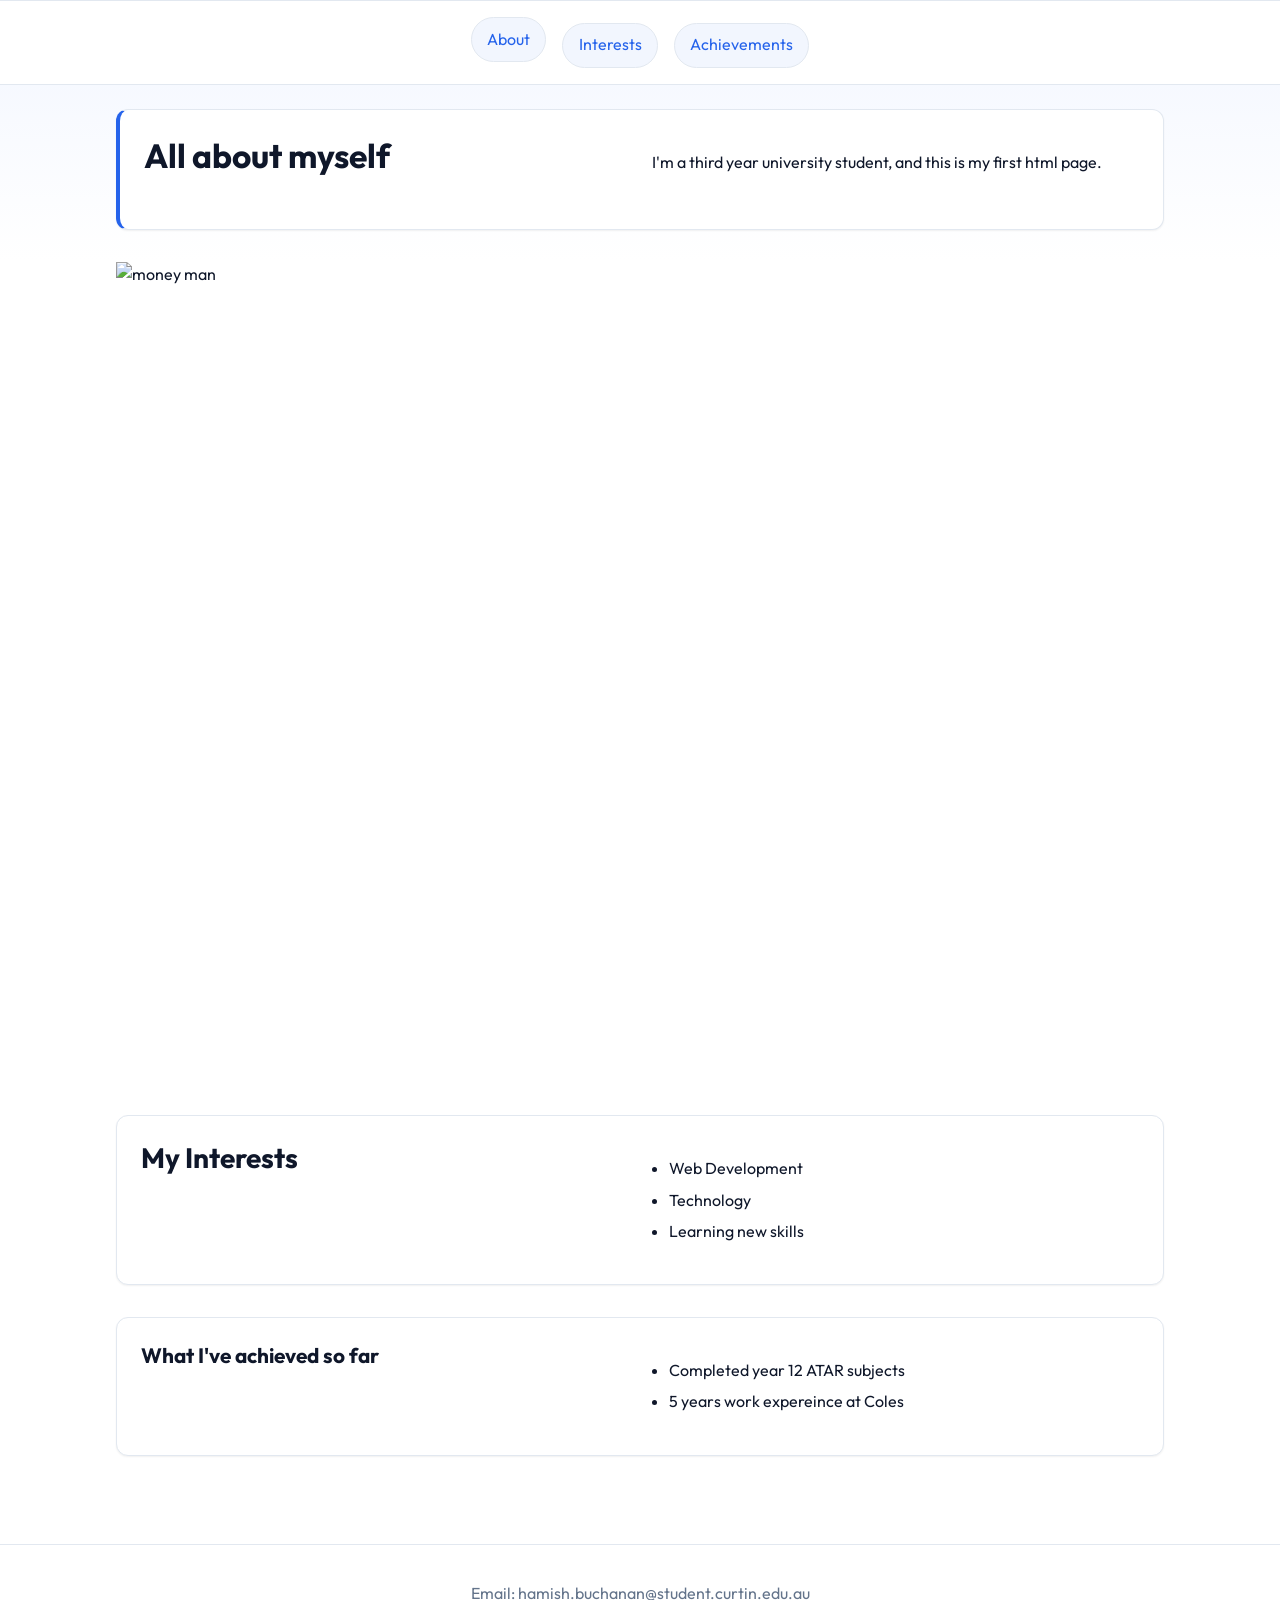
==== about.html @ 1d11b2b7 "updated index.html and about.html" ====
<!DOCTYPE html>
<html lang="en">
<head>
    <meta charset="UTF-8">
    <meta name="viewport" content="width=device-width, initial-scale=1.0">
    <title>Hamish Buchanan - 22221304</title>
    <link rel="stylesheet" href="styles.css">
</head>
<body>
    <nav>   
        <ul>
            <li><a href="#about">About</a></li>
            <li><a href="#interests">Interests</a></li>
            <li><a href="#achievements">Achievements</a></li>
        </ul>
    </nav>

    <main>
        <section id="about">
            <h1>All about myself</h1>
            <p>I'm a third year university student, and this is my first html page.</p></section>
            <img src="https://preview.redd.it/shannon-sharpe-fit-checks-taken-directly-from-source-v0-mhyx4qxo15c91.jpg?width=640&crop=smart&auto=webp&s=591228436f4d393660f82467ce7296bffcf7dfb1"
         alt="money man"
         width="640"
         height="853">
        </section>

        <section id="interests">    
            <h2>My Interests</h2>
            <ul>
                <li>Web Development</li>
                <li>Technology</li>
                <li>Learning new skills</li>
        </ul>
        </section>

        <section id="achievements">
        <h3>What I've achieved so far</h3>
        <ul>
            <li>Completed year 12 ATAR subjects</li>
            <li>5 years work expereince at Coles</li>
        </ul>
        </section>
    </main>

<footer>
    <p>Email: hamish.buchanan@student.curtin.edu.au</p>
</footer>
</body>
</html>
---- styles.css ----
/* 
  styles.css — Portfolio (Hamish Buchanan)

  Layout choice: FLEXBOX
  Reason: Your pages are mostly linear content (header, nav, stacked sections) 
  where flexible rows/columns and easy centering/gaps make Flexbox ideal. 
  Grid shines for full-page two-dimensional layouts; here Flexbox keeps the 
  code simpler while meeting the checkpoint’s layout requirement.
*/

/* =========================
   0) Web Font (cool blue vibe)
   ========================= */
@import url('https://fonts.googleapis.com/css2?family=Outfit:wght@400;600;800&display=swap');

/* =========================
   1) CSS Custom Properties
   ========================= */
:root {
  /* Color palette (cool blues) */
  --color-bg: #ffffff;
  --color-surface: #f2f6ff;     /* very light blue */
  --color-text: #0f172a;        /* slate-900 */
  --color-muted: #64748b;       /* slate-500 */
  --color-primary: #2563eb;     /* blue-600 */
  --color-primary-700: #1d4ed8; /* blue-700 */
  --color-accent: #38bdf8;      /* sky-400 */
  --color-border: #e2e8f0;      /* slate-200 */

  /* Typography */
  --font-sans: 'Outfit', system-ui, -apple-system, "Segoe UI", Roboto, "Helvetica Neue",
               Arial, "Noto Sans", "Liberation Sans", sans-serif, 
               "Apple Color Emoji", "Segoe UI Emoji";
  --font-size-base: 16px;  /* minimum 16px for readability */
  --leading: 1.6;

  /* Spacing */
  --space-1: 0.375rem; /* 6px */
  --space-2: 0.75rem;  /* 12px */
  --space-3: 1rem;     /* 16px */
  --space-4: 1.25rem;  /* 20px */
  --space-5: 1.5rem;   /* 24px */
  --space-6: 2rem;     /* 32px */
  --radius: 12px;

  /* Max widths */
  --content-narrow: 720px;
  --content-wide: 1080px;

  /* Shadow */
  --shadow-sm: 0 1px 2px rgba(2, 6, 23, 0.06);
}

/* =========================
   2) Base / Reset (mobile-first)
   ========================= */
*,
*::before,
*::after {
  box-sizing: border-box;
}

html { font-size: 100%; }

body {
  margin: 0;
  font-family: var(--font-sans);
  font-size: var(--font-size-base);
  line-height: var(--leading);
  color: var(--color-text);
  background: linear-gradient(180deg, var(--color-surface), var(--color-bg) 260px);
  -webkit-font-smoothing: antialiased;
  -moz-osx-font-smoothing: grayscale;
}

img,
svg,
video { max-width: 100%; height: auto; display: block; }

.visually-hidden {
  position: absolute !important;
  height: 1px; width: 1px;
  overflow: hidden;
  clip: rect(1px, 1px, 1px, 1px);
  white-space: nowrap;
}

/* =========================
   3) Page Shell
   ========================= */
header {
  padding: var(--space-6) var(--space-3) var(--space-4);
  text-align: center;
  background: var(--color-bg);
}

header h1 {
  margin: 0 0 var(--space-2);
  font-size: clamp(1.5rem, 4vw, 2.25rem);
  font-weight: 800;
  letter-spacing: 0.2px;
}

header p { margin: 0; color: var(--color-muted); font-size: 1rem; }

nav {
  background: var(--color-bg);
  border-top: 1px solid var(--color-border);
  border-bottom: 1px solid var(--color-border);
}

nav ul {
  list-style: none;
  margin: 0;
  padding: var(--space-2) var(--space-3);
  display: flex;
  gap: var(--space-2);
  overflow-x: auto;
}

nav li { flex: 0 0 auto; }

nav a {
  display: inline-block;
  text-decoration: none;
  color: var(--color-primary);
  padding: 0.55rem 0.95rem;
  border-radius: 999px;
  background: rgba(37, 99, 235, 0.06);
  border: 1px solid var(--color-border);
  transition: background-color 120ms ease, color 120ms ease, border-color 120ms ease, transform 100ms ease, box-shadow 120ms ease;
}

nav a:hover {
  background: rgba(37, 99, 235, 0.12);
  border-color: var(--color-primary);
}

nav a:focus {
  outline: 3px solid var(--color-accent);
  outline-offset: 2px;
}

nav a:active { transform: translateY(1px); }

main { padding: var(--space-5) var(--space-3); }

.container { max-width: var(--content-narrow); margin: 0 auto; }

section {
  margin: 0 auto var(--space-6);
  padding: var(--space-4);
  background: var(--color-bg);
  border: 1px solid var(--color-border);
  border-radius: var(--radius);
  box-shadow: var(--shadow-sm);
}

section h1,
section h2,
section h3 { margin-top: 0; line-height: 1.3; }

section h1 { font-size: clamp(1.375rem, 4.5vw, 2rem); }
section h2 { font-size: clamp(1.25rem, 4vw, 1.6rem); }
section h3 { font-size: clamp(1.125rem, 3.5vw, 1.3rem); }

section p,
section li { font-size: 1rem; }

ul { padding-left: 1.2rem; }
li + li { margin-top: 0.35rem; }

section img {
  margin-top: var(--space-3);
  border-radius: 10px;
  border: 1px solid var(--color-border);
}

footer {
  margin-top: var(--space-6);
  padding: var(--space-4) var(--space-3);
  text-align: center;
  color: var(--color-muted);
  border-top: 1px solid var(--color-border);
  background: var(--color-bg);
}

footer a { color: var(--color-primary); text-decoration: underline; }
main a { color: var(--color-primary); text-underline-offset: 2px; }
main a:hover { color: var(--color-primary-700); }

/* Page-specific tweaks */
#about { border-left: 4px solid var(--color-primary); }

/* Responsive */
@media (min-width: 768px) {
  nav ul { justify-content: center; gap: var(--space-3); padding: var(--space-3); }
  .container, main { max-width: var(--content-wide); margin-left: auto; margin-right: auto; }
  section { display: flex; flex-wrap: wrap; gap: var(--space-4); align-items: flex-start; }
  section > * { flex: 1 1 320px; min-width: 280px; }
  section img { max-height: 420px; object-fit: cover; }
}

@media (min-width: 1024px) {
  header h1 { font-size: 2.5rem; }
  section h1 { font-size: 2.1rem; }
  section h2 { font-size: 1.75rem; }
  section { padding: var(--space-5); }
}
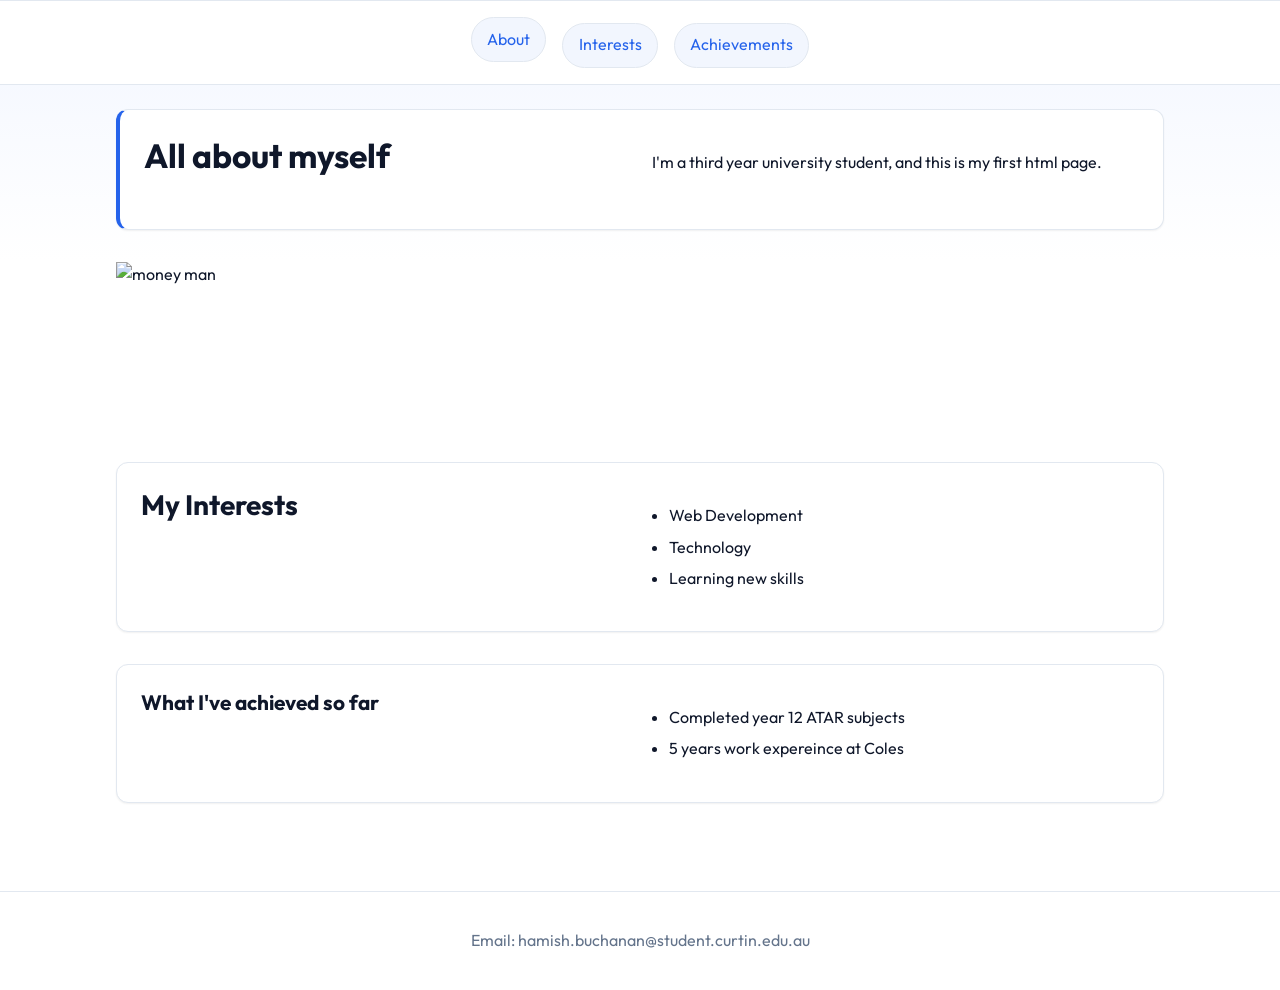
==== commit 293b7704: "updated about.html" ====
--- a/about.html
+++ b/about.html
@@ -22,7 +22,7 @@
             <img src="https://preview.redd.it/shannon-sharpe-fit-checks-taken-directly-from-source-v0-mhyx4qxo15c91.jpg?width=640&crop=smart&auto=webp&s=591228436f4d393660f82467ce7296bffcf7dfb1"
          alt="money man"
          width="640"
-         height="853">
+         height="200">
         </section>
 
         <section id="interests">    
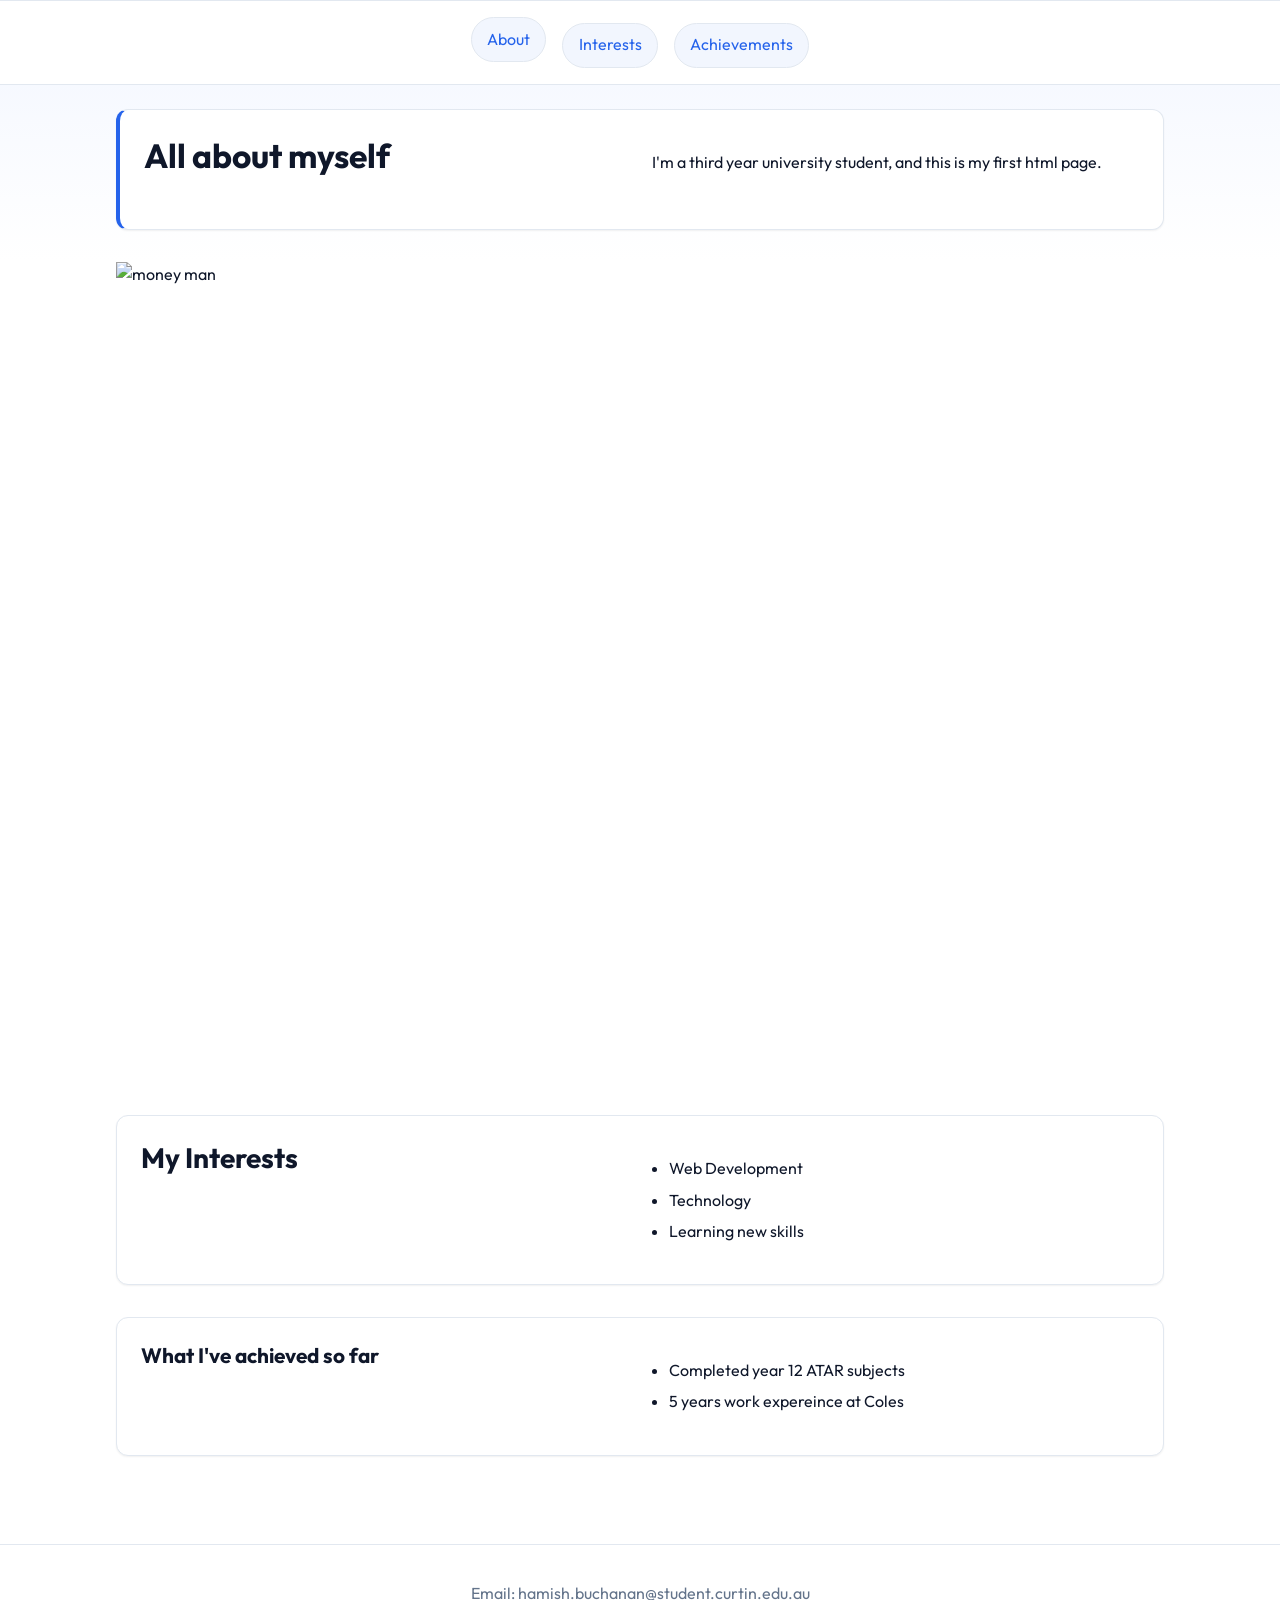
==== commit 5a8fc36b: "reverted change" ====
--- a/about.html
+++ b/about.html
@@ -22,7 +22,7 @@
             <img src="https://preview.redd.it/shannon-sharpe-fit-checks-taken-directly-from-source-v0-mhyx4qxo15c91.jpg?width=640&crop=smart&auto=webp&s=591228436f4d393660f82467ce7296bffcf7dfb1"
          alt="money man"
          width="640"
-         height="200">
+         height="853">
         </section>
 
         <section id="interests">    
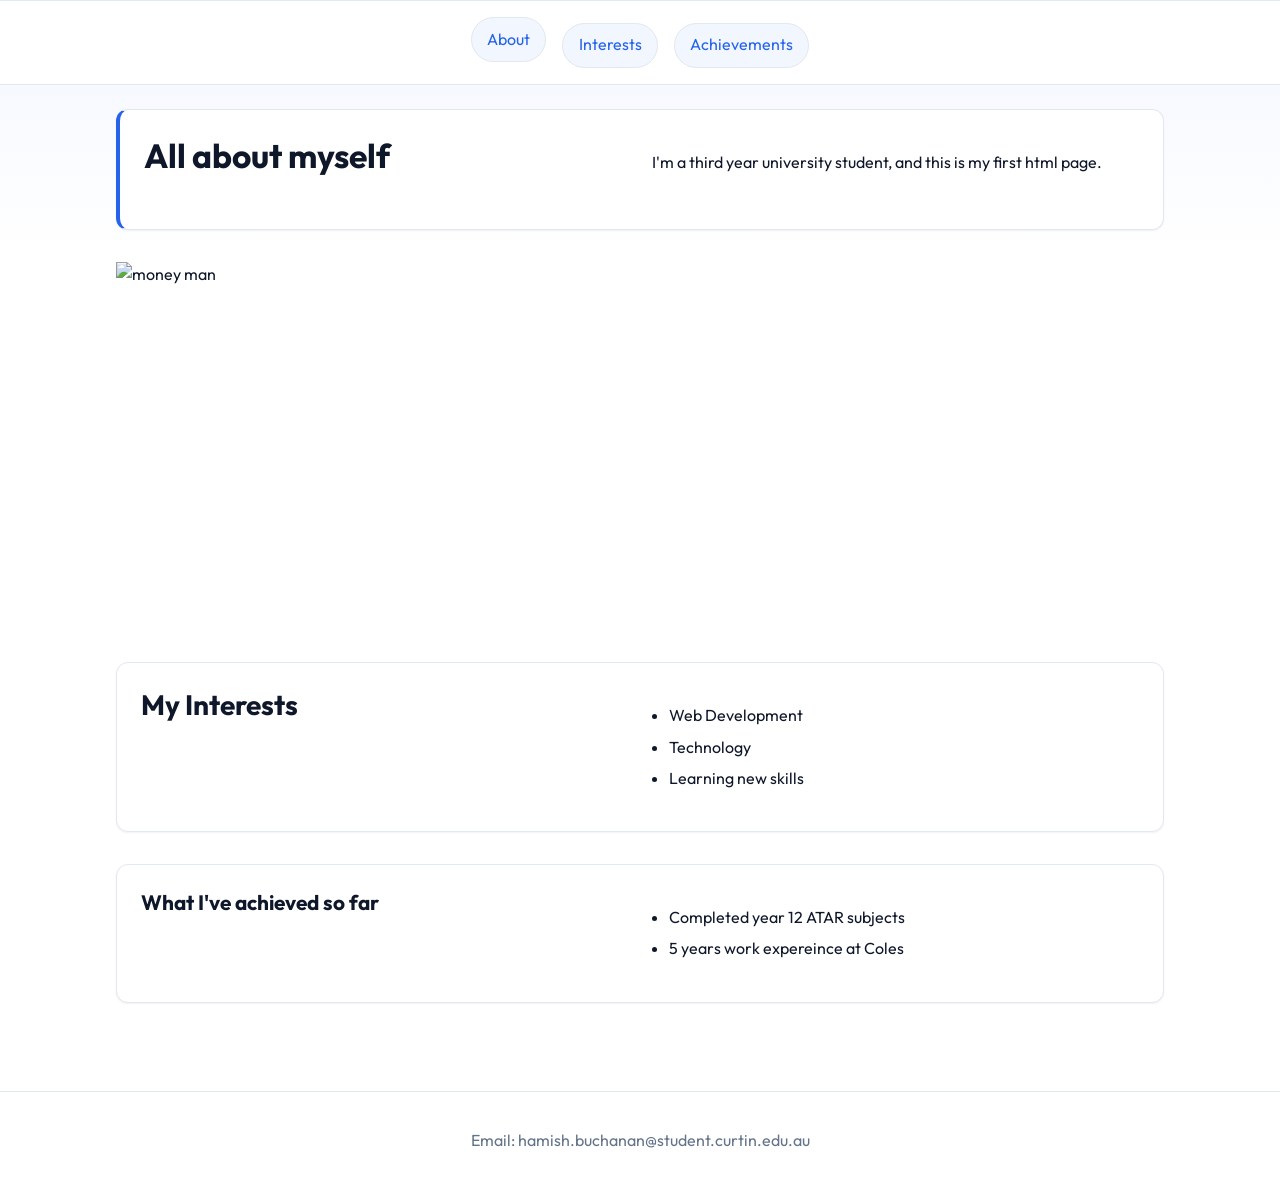
==== commit 5fdef1a3: "updates" ====
--- a/about.html
+++ b/about.html
@@ -21,6 +21,7 @@
             <p>I'm a third year university student, and this is my first html page.</p></section>
             <img src="https://preview.redd.it/shannon-sharpe-fit-checks-taken-directly-from-source-v0-mhyx4qxo15c91.jpg?width=640&crop=smart&auto=webp&s=591228436f4d393660f82467ce7296bffcf7dfb1"
          alt="money man"
+         class="desktop-image"
          width="640"
          height="853">
         </section>
--- a/styles.css
+++ b/styles.css
@@ -206,4 +206,8 @@
   section h1 { font-size: 2.1rem; }
   section h2 { font-size: 1.75rem; }
   section { padding: var(--space-5); }
-}
+  .desktop-image {
+    width: 600px;
+    height: 400px;
+  }
+}
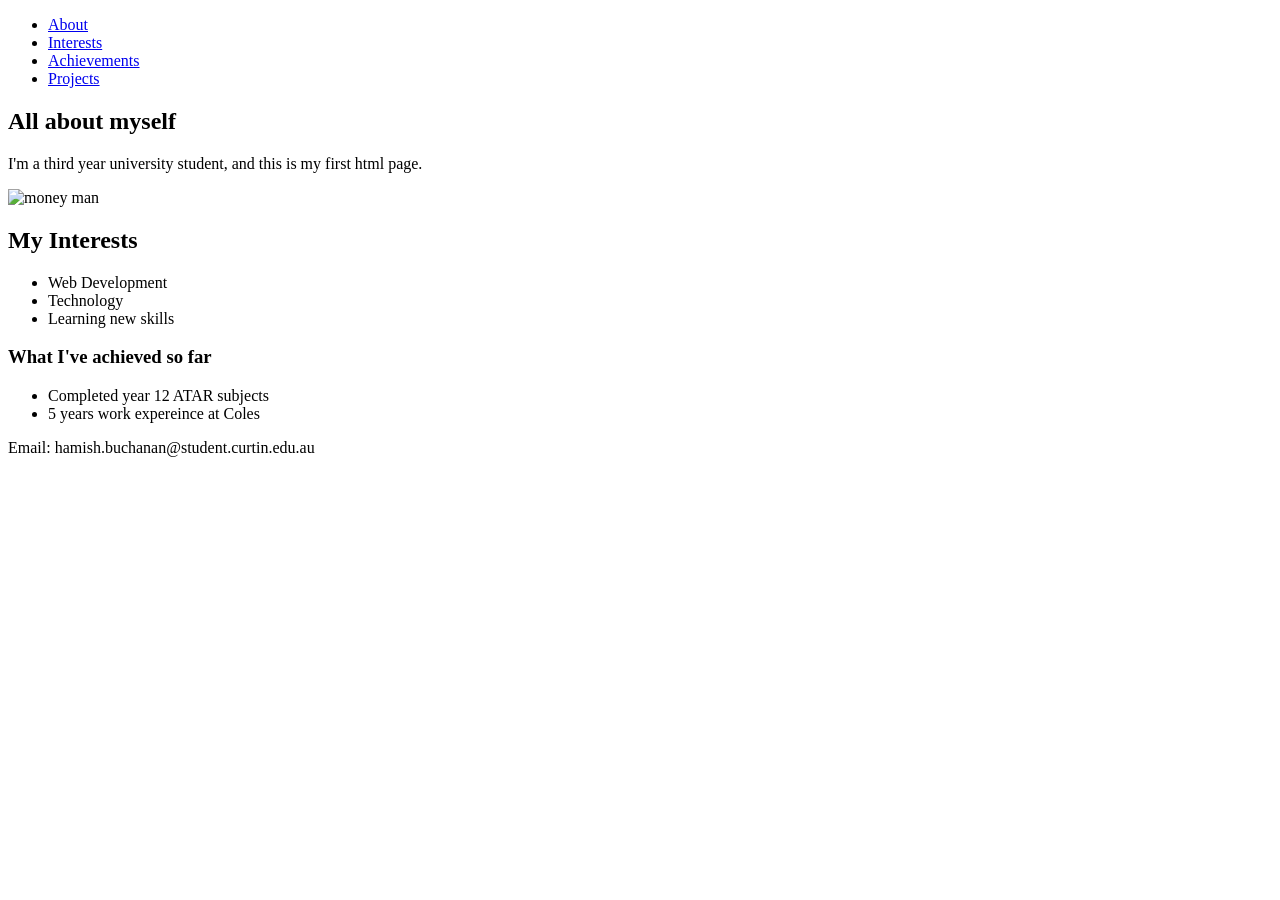
==== commit f01a3843: "Updated about.html to include js functionality" ====
--- a/about.html
+++ b/about.html
@@ -1,51 +1,45 @@
 <!DOCTYPE html>
 <html lang="en">
 <head>
-    <meta charset="UTF-8">
-    <meta name="viewport" content="width=device-width, initial-scale=1.0">
-    <title>Hamish Buchanan - 22221304</title>
-    <link rel="stylesheet" href="styles.css">
+  <meta charset="UTF-8">
+  <meta name="viewport" content="width=device-width, initial-scale=1.0">
+  <title>Hamish Buchanan - 22221304</title>
+  <link rel="stylesheet" href="css/styles.css">
 </head>
 <body>
-    <nav>   
-        <ul>
-            <li><a href="#about">About</a></li>
-            <li><a href="#interests">Interests</a></li>
-            <li><a href="#achievements">Achievements</a></li>
-        </ul>
-    </nav>
-
-    <main>
-        <section id="about">
-            <h1>All about myself</h1>
-            <p>I'm a third year university student, and this is my first html page.</p></section>
-            <img src="https://preview.redd.it/shannon-sharpe-fit-checks-taken-directly-from-source-v0-mhyx4qxo15c91.jpg?width=640&crop=smart&auto=webp&s=591228436f4d393660f82467ce7296bffcf7dfb1"
-         alt="money man"
-         class="desktop-image"
-         width="640"
-         height="853">
-        </section>
-
-        <section id="interests">    
-            <h2>My Interests</h2>
-            <ul>
-                <li>Web Development</li>
-                <li>Technology</li>
-                <li>Learning new skills</li>
-        </ul>
-        </section>
-
-        <section id="achievements">
-        <h3>What I've achieved so far</h3>
-        <ul>
-            <li>Completed year 12 ATAR subjects</li>
-            <li>5 years work expereince at Coles</li>
-        </ul>
-        </section>
-    </main>
-
-<footer>
+  <nav>
+    <ul>
+      <li><a href="#about">About</a></li>
+      <li><a href="#interests">Interests</a></li>
+      <li><a href="#achievements">Achievements</a></li>
+      <li><a href="projects.html">Projects</a></li>
+    </ul>
+  </nav>
+  <main class="container">
+    <section id="about">
+      <h1>All about myself</h1>
+      <p>I'm a third year university student, and this is my first html page.</p>
+      <img src="https://preview.redd.it/shannon-sharpe-fit-checks-taken-directly-from-source-v0-mhyx4qxo15c91.jpg?width=640&crop=smart&auto=webp&s=591228436f4d393660f82467ce7296bffcf7dfb1" alt="money man" width="640" height="853">
+    </section>
+    <section id="interests">
+      <h2>My Interests</h2>
+      <ul>
+        <li>Web Development</li>
+        <li>Technology</li>
+        <li>Learning new skills</li>
+      </ul>
+    </section>
+    <section id="achievements">
+      <h3>What I've achieved so far</h3>
+      <ul>
+        <li>Completed year 12 ATAR subjects</li>
+        <li>5 years work expereince at Coles</li>
+      </ul>
+    </section>
+  </main>
+  <footer>
     <p>Email: hamish.buchanan@student.curtin.edu.au</p>
-</footer>
+  </footer>
+  <script src="js/main.js" defer></script>
 </body>
 </html>
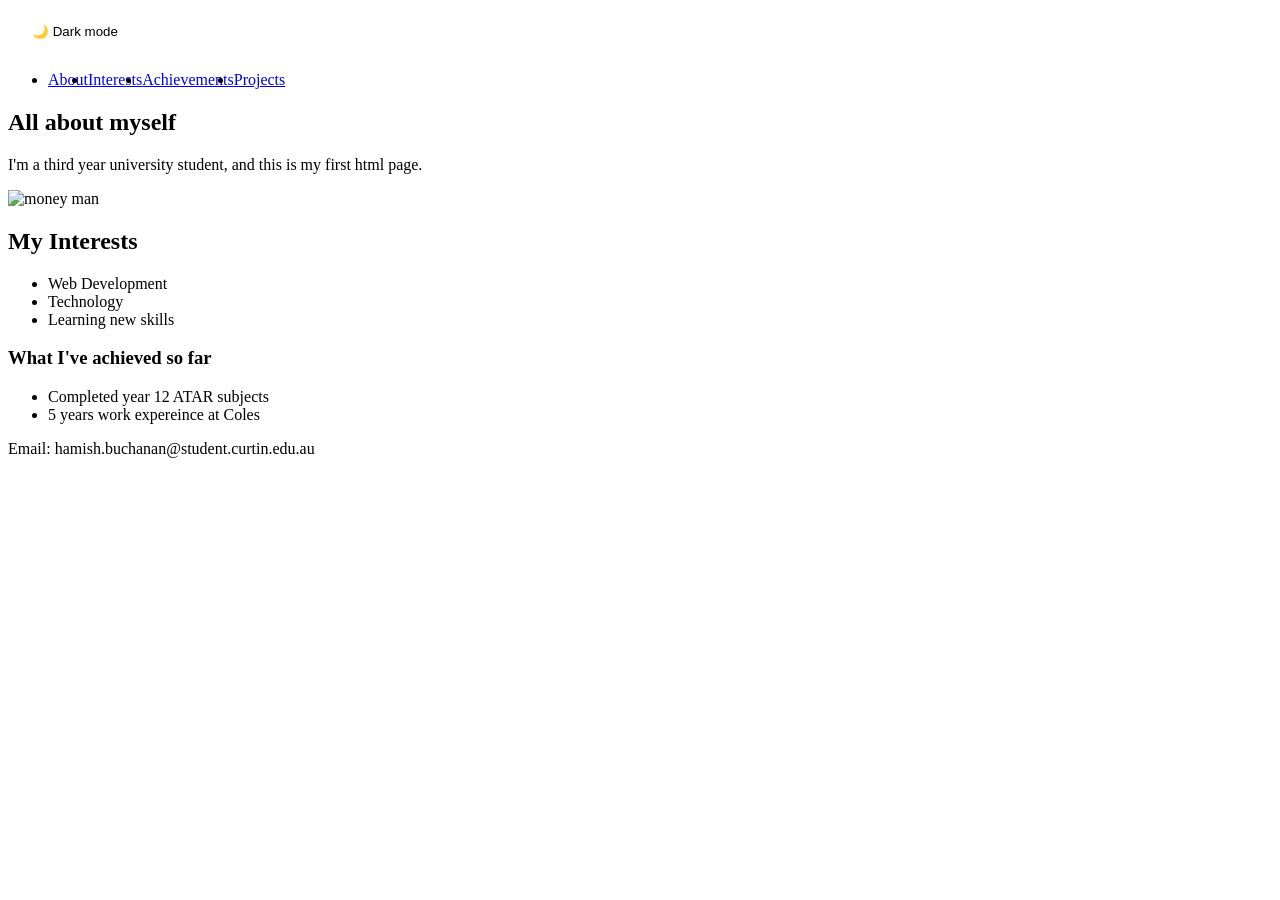
==== commit 91155db4: "Minor tweaks to code" ====
--- a/about.html
+++ b/about.html
@@ -4,7 +4,7 @@
   <meta charset="UTF-8">
   <meta name="viewport" content="width=device-width, initial-scale=1.0">
   <title>Hamish Buchanan - 22221304</title>
-  <link rel="stylesheet" href="css/styles.css">
+  <link rel="stylesheet" href="styles.css">
 </head>
 <body>
   <nav>
@@ -40,6 +40,6 @@
   <footer>
     <p>Email: hamish.buchanan@student.curtin.edu.au</p>
   </footer>
-  <script src="js/main.js" defer></script>
+  <script src="main.js" defer></script>
 </body>
 </html>
--- a/styles.css
+++ b/styles.css
@@ -0,0 +1,102 @@
+
+
+/* =========================
+   6) JavaScript-enhanced UI (nav toggle, dark theme, projects grid)
+   ========================= */
+
+/* When JS is enabled, add a .js class to <html> and collapse nav on small screens */
+html.js nav { position: relative; }
+html.js nav ul { display: none; }
+html.js nav[data-collapsible][data-expanded="true"] ul { display: flex; }
+
+/* Nav toggle (hamburger) button injected by JS */
+#nav-toggle {
+  display: inline-flex; align-items: center; gap: 8px;
+  margin: 8px 12px; padding: 8px 12px;
+  border-radius: 999px;
+  border: 1px solid var(--color-border);
+  background: rgba(37, 99, 235, 0.06);
+  color: var(--color-primary);
+  cursor: pointer;
+}
+#nav-toggle:hover { background: rgba(37,99,235,0.12); border-color: var(--color-primary); }
+#nav-toggle:focus { outline: 3px solid var(--color-accent); outline-offset: 2px; }
+#nav-toggle .bars { display: inline-block; width: 18px; height: 12px; position: relative; }
+#nav-toggle .bars::before, #nav-toggle .bars::after, #nav-toggle .bar {
+  content: ""; position: absolute; left: 0; right: 0; height: 2px; background: currentColor; border-radius: 2px;
+}
+#nav-toggle .bars::before { top: 0; }
+#nav-toggle .bar { top: 5px; }
+#nav-toggle .bars::after { bottom: 0; }
+
+/* On wider screens keep nav visible and hide the hamburger */
+@media (min-width: 768px) {
+  html.js nav ul { display: flex !important; }
+  #nav-toggle { display: none; }
+}
+
+/* Theme toggle button injected by JS */
+#theme-toggle {
+  display: inline-flex; align-items: center; gap: 8px; margin: 8px 12px; padding: 8px 12px;
+  border-radius: 999px; border: 1px solid var(--color-border);
+  background: transparent; color: var(--color-primary);
+}
+#theme-toggle:hover { background: rgba(37,99,235,0.06); }
+#theme-toggle:focus { outline: 3px solid var(--color-accent); outline-offset: 2px; }
+
+/* Dark theme variables (opt-in via html[data-theme="dark"]) */
+html[data-theme="dark"] {
+  --color-bg: #0b1220;
+  --color-surface: #0a1020;
+  --color-text: #e6edff;
+  --color-muted: #97a6c9;
+  --color-primary: #60a5fa; /* lighter blue for dark bg */
+  --color-primary-700: #93c5fd;
+  --color-accent: #22d3ee; /* cyan */
+  --color-border: #1f2b48;
+}
+html[data-theme="dark"] nav a { background: rgba(96, 165, 250, 0.16); }
+
+/* Respect user preference if no manual theme chosen */
+@media (prefers-color-scheme: dark) {
+  html:not([data-theme]) { /* only if user hasn't explicitly chosen */
+    --color-bg: #0b1220;
+    --color-surface: #0a1020;
+    --color-text: #e6edff;
+    --color-muted: #97a6c9;
+    --color-primary: #60a5fa;
+    --color-primary-700: #93c5fd;
+    --color-accent: #22d3ee;
+    --color-border: #1f2b48;
+  }
+}
+
+/* Projects grid */
+.projects-toolbar {
+  display: flex; flex-wrap: wrap; gap: 12px; align-items: center; margin-bottom: var(--space-4);
+}
+.projects-toolbar input[type="search"],
+.projects-toolbar select {
+  padding: 8px 10px; border-radius: 8px; border: 1px solid var(--color-border);
+}
+.filter-group { display: flex; gap: 8px; }
+.filter-btn {
+  padding: 6px 10px; border: 1px solid var(--color-border); border-radius: 999px; background: transparent; color: var(--color-primary); cursor: pointer;
+}
+.filter-btn[aria-pressed="true"] { background: rgba(37,99,235,0.12); border-color: var(--color-primary); }
+
+.projects-grid { display: grid; grid-template-columns: 1fr; gap: var(--space-4); }
+@media (min-width: 768px) {
+  .projects-grid { grid-template-columns: repeat(2, minmax(0, 1fr)); }
+}
+@media (min-width: 1024px) {
+  .projects-grid { grid-template-columns: repeat(3, minmax(0, 1fr)); }
+}
+.project-card { padding: var(--space-4); border: 1px solid var(--color-border); border-radius: var(--radius); background: var(--color-bg); box-shadow: var(--shadow-sm); }
+.project-card h3 { margin: 0 0 8px; }
+.project-card .meta { color: var(--color-muted); font-size: 0.95rem; margin-bottom: 8px; }
+.details-toggle { display: inline-block; margin-top: 8px; padding: 6px 10px; border-radius: 8px; border: 1px solid var(--color-border); background: transparent; color: var(--color-primary); cursor: pointer; }
+.project-details { margin-top: 8px; }
+
+/* Assistive utility */
+[hidden] { display: none !important; }
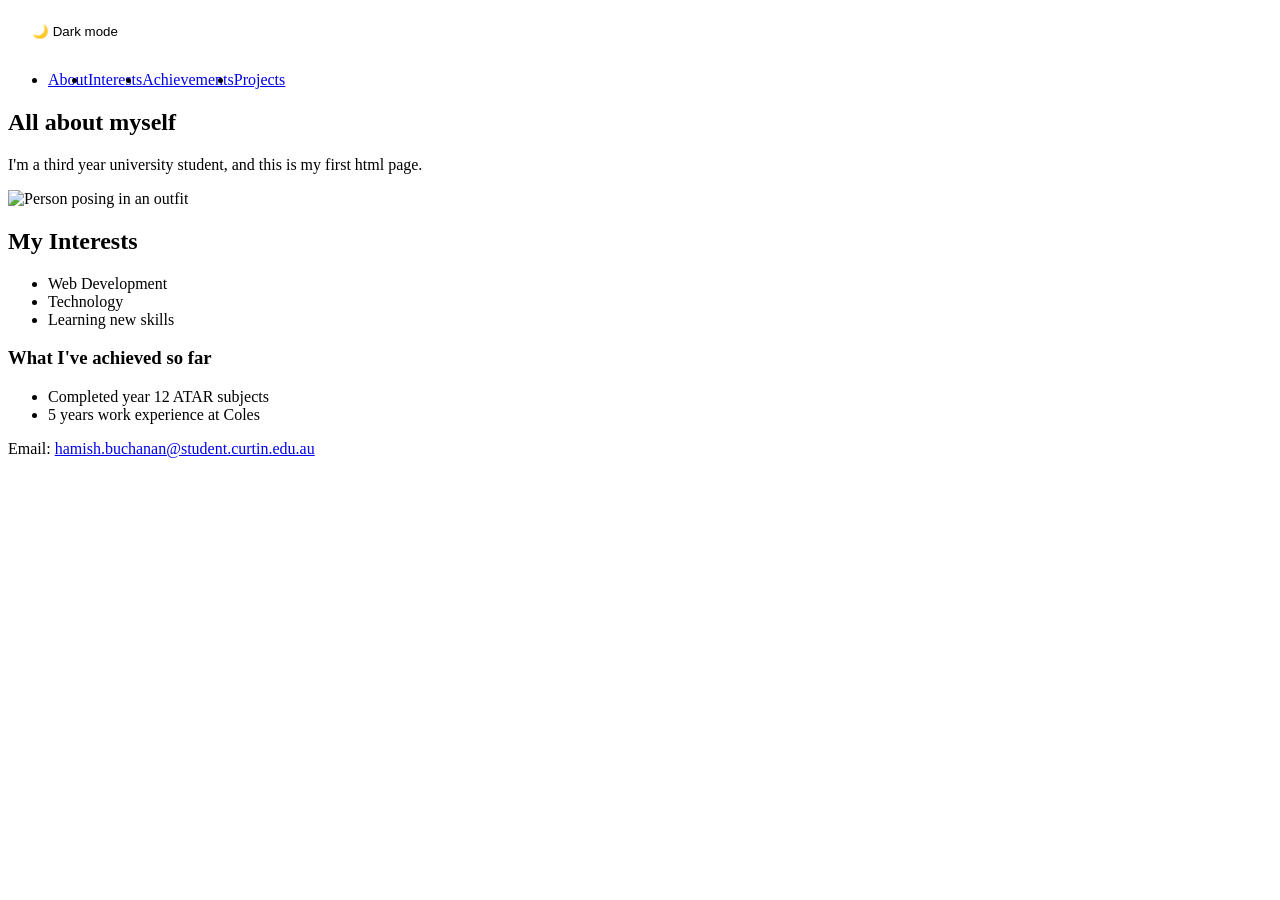
==== commit 7ae738df: "Tweaked about.html includes more consistent nav and updated paths" ====
--- a/about.html
+++ b/about.html
@@ -1,13 +1,18 @@
 <!DOCTYPE html>
-<html lang="en">
+<html lang="en" dir="ltr">
 <head>
-  <meta charset="UTF-8">
-  <meta name="viewport" content="width=device-width, initial-scale=1.0">
+  <meta charset="UTF-8" />
+  <meta name="viewport" content="width=device-width, initial-scale=1" />
   <title>Hamish Buchanan - 22221304</title>
-  <link rel="stylesheet" href="styles.css">
+
+  <script>
+    document.documentElement.classList.add('js');
+  </script>
+
+  <link rel="stylesheet" href="css/styles.css" />
 </head>
 <body>
-  <nav>
+  <nav data-collapsible data-expanded="false" aria-label="Primary">
     <ul>
       <li><a href="#about">About</a></li>
       <li><a href="#interests">Interests</a></li>
@@ -15,12 +20,22 @@
       <li><a href="projects.html">Projects</a></li>
     </ul>
   </nav>
+
   <main class="container">
     <section id="about">
       <h1>All about myself</h1>
       <p>I'm a third year university student, and this is my first html page.</p>
-      <img src="https://preview.redd.it/shannon-sharpe-fit-checks-taken-directly-from-source-v0-mhyx4qxo15c91.jpg?width=640&crop=smart&auto=webp&s=591228436f4d393660f82467ce7296bffcf7dfb1" alt="money man" width="640" height="853">
+
+      <img
+        src="https://preview.redd.it/shannon-sharpe-fit-checks-taken-directly-from-source-v0-mhyx4qxo15c91.jpg?width=640&crop=smart&auto=webp&s=591228436f4d393660f82467ce7296bffcf7dfb1"
+        alt="Person posing in an outfit"
+        width="640"
+        height="853"
+        loading="lazy"
+        decoding="async"
+      />
     </section>
+
     <section id="interests">
       <h2>My Interests</h2>
       <ul>
@@ -29,17 +44,20 @@
         <li>Learning new skills</li>
       </ul>
     </section>
+
     <section id="achievements">
       <h3>What I've achieved so far</h3>
       <ul>
         <li>Completed year 12 ATAR subjects</li>
-        <li>5 years work expereince at Coles</li>
+        <li>5 years work experience at Coles</li>
       </ul>
     </section>
   </main>
+
   <footer>
-    <p>Email: hamish.buchanan@student.curtin.edu.au</p>
+    <p>Email: <a href="mailto:hamish.buchanan@student.curtin.edu.au">hamish.buchanan@student.curtin.edu.au</a></p>
   </footer>
-  <script src="main.js" defer></script>
+
+  <script src="js/main.js" defer></script>
 </body>
 </html>
--- a/css/styles.css
+++ b/css/styles.css
@@ -0,0 +1,88 @@
+html.js nav { position: relative; }
+html.js nav ul { display: none; }
+html.js nav[data-collapsible][data-expanded="true"] ul { display: flex; }
+
+#nav-toggle {
+  display: inline-flex; align-items: center; gap: 8px;
+  margin: 8px 12px; padding: 8px 12px;
+  border-radius: 999px;
+  border: 1px solid var(--color-border);
+  background: rgba(37, 99, 235, 0.06);
+  color: var(--color-primary);
+  cursor: pointer;
+}
+#nav-toggle:hover { background: rgba(37,99,235,0.12); border-color: var(--color-primary); }
+#nav-toggle:focus { outline: 3px solid var(--color-accent); outline-offset: 2px; }
+#nav-toggle .bars { display: inline-block; width: 18px; height: 12px; position: relative; }
+#nav-toggle .bars::before, #nav-toggle .bars::after, #nav-toggle .bar {
+  content: ""; position: absolute; left: 0; right: 0; height: 2px; background: currentColor; border-radius: 2px;
+}
+#nav-toggle .bars::before { top: 0; }
+#nav-toggle .bar { top: 5px; }
+#nav-toggle .bars::after { bottom: 0; }
+
+@media (min-width: 768px) {
+  html.js nav ul { display: flex !important; }
+  #nav-toggle { display: none; }
+}
+
+#theme-toggle {
+  display: inline-flex; align-items: center; gap: 8px; margin: 8px 12px; padding: 8px 12px;
+  border-radius: 999px; border: 1px solid var(--color-border);
+  background: transparent; color: var(--color-primary);
+}
+#theme-toggle:hover { background: rgba(37,99,235,0.06); }
+#theme-toggle:focus { outline: 3px solid var(--color-accent); outline-offset: 2px; }
+
+html[data-theme="dark"] {
+  --color-bg: #0b1220;
+  --color-surface: #0a1020;
+  --color-text: #e6edff;
+  --color-muted: #97a6c9;
+  --color-primary: #60a5fa;
+  --color-primary-700: #93c5fd;
+  --color-accent: #22d3ee;
+  --color-border: #1f2b48;
+}
+html[data-theme="dark"] nav a { background: rgba(96, 165, 250, 0.16); }
+
+@media (prefers-color-scheme: dark) {
+  html:not([data-theme]) { 
+    --color-bg: #0b1220;
+    --color-surface: #0a1020;
+    --color-text: #e6edff;
+    --color-muted: #97a6c9;
+    --color-primary: #60a5fa;
+    --color-primary-700: #93c5fd;
+    --color-accent: #22d3ee;
+    --color-border: #1f2b48;
+  }
+}
+
+.projects-toolbar {
+  display: flex; flex-wrap: wrap; gap: 12px; align-items: center; margin-bottom: var(--space-4);
+}
+.projects-toolbar input[type="search"],
+.projects-toolbar select {
+  padding: 8px 10px; border-radius: 8px; border: 1px solid var(--color-border);
+}
+.filter-group { display: flex; gap: 8px; }
+.filter-btn {
+  padding: 6px 10px; border: 1px solid var(--color-border); border-radius: 999px; background: transparent; color: var(--color-primary); cursor: pointer;
+}
+.filter-btn[aria-pressed="true"] { background: rgba(37,99,235,0.12); border-color: var(--color-primary); }
+
+.projects-grid { display: grid; grid-template-columns: 1fr; gap: var(--space-4); }
+@media (min-width: 768px) {
+  .projects-grid { grid-template-columns: repeat(2, minmax(0, 1fr)); }
+}
+@media (min-width: 1024px) {
+  .projects-grid { grid-template-columns: repeat(3, minmax(0, 1fr)); }
+}
+.project-card { padding: var(--space-4); border: 1px solid var(--color-border); border-radius: var(--radius); background: var(--color-bg); box-shadow: var(--shadow-sm); }
+.project-card h3 { margin: 0 0 8px; }
+.project-card .meta { color: var(--color-muted); font-size: 0.95rem; margin-bottom: 8px; }
+.details-toggle { display: inline-block; margin-top: 8px; padding: 6px 10px; border-radius: 8px; border: 1px solid var(--color-border); background: transparent; color: var(--color-primary); cursor: pointer; }
+.project-details { margin-top: 8px; }
+
+[hidden] { display: none !important; }
